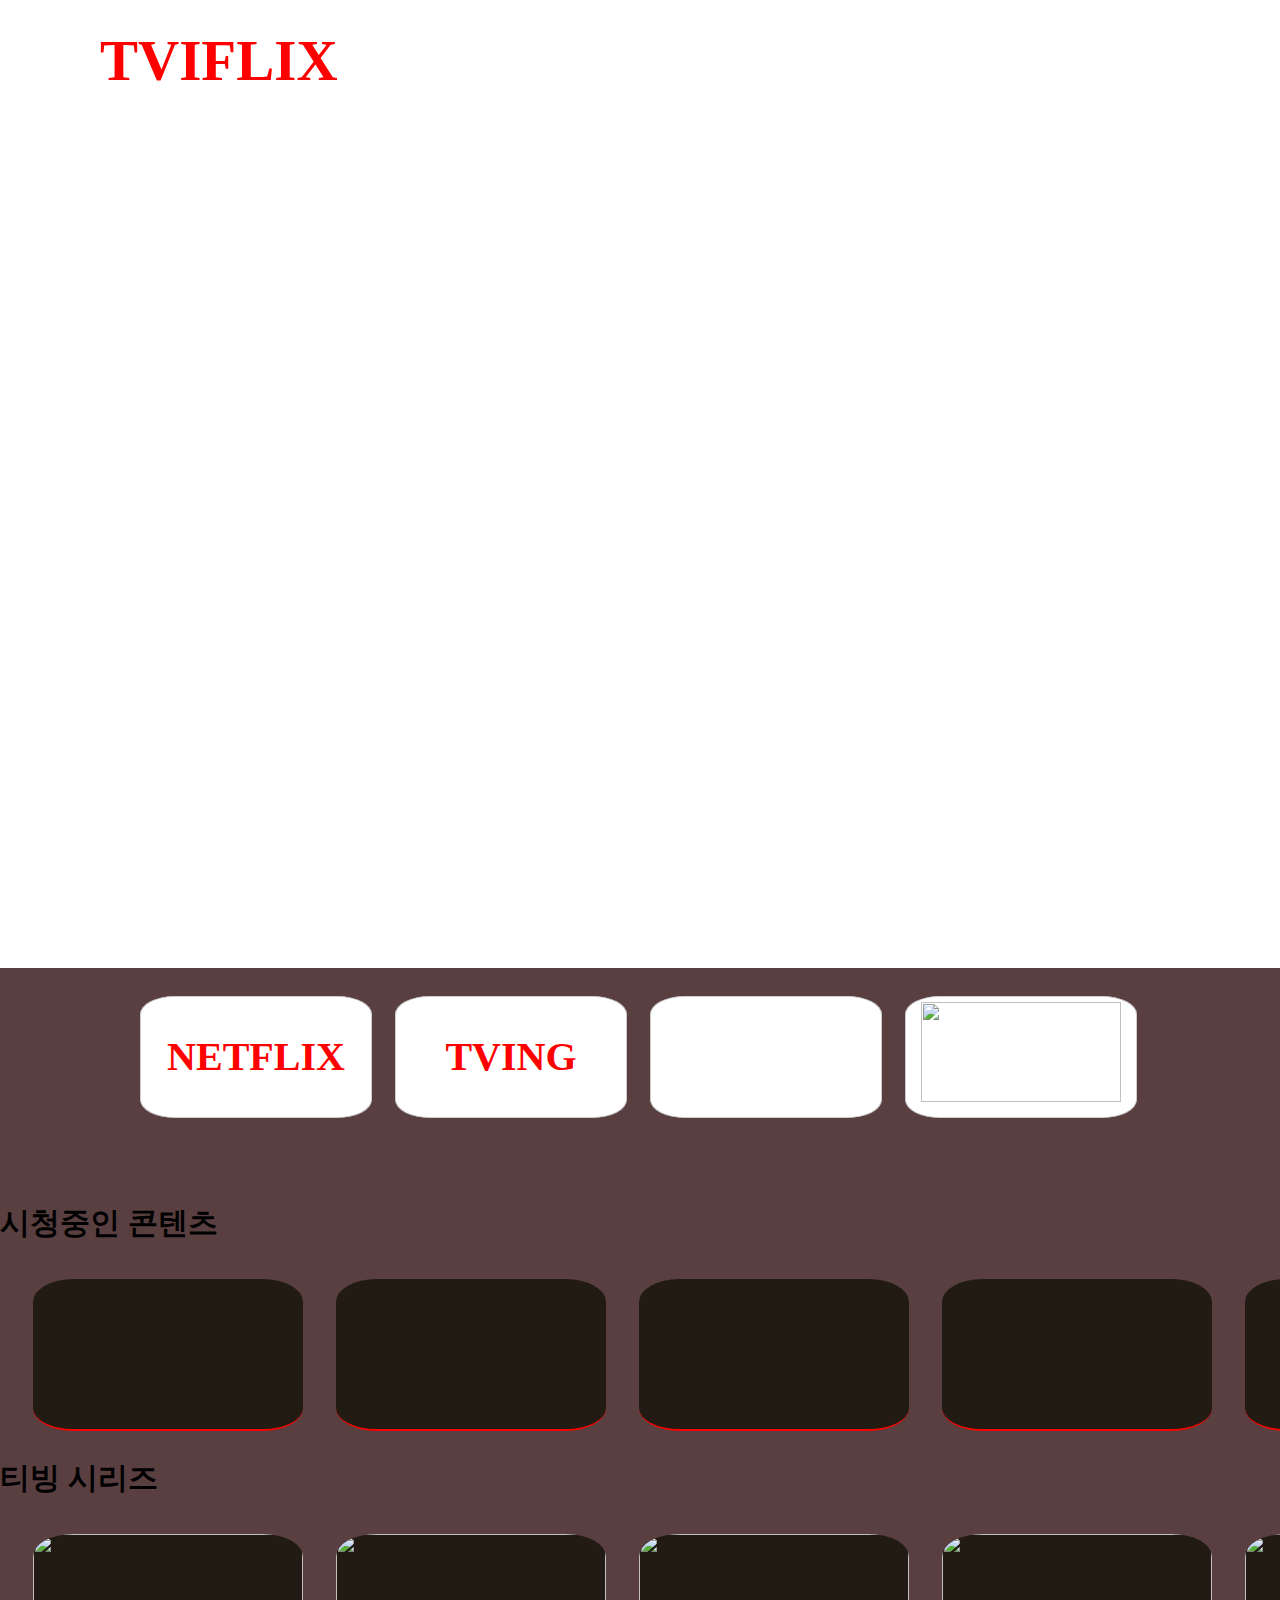
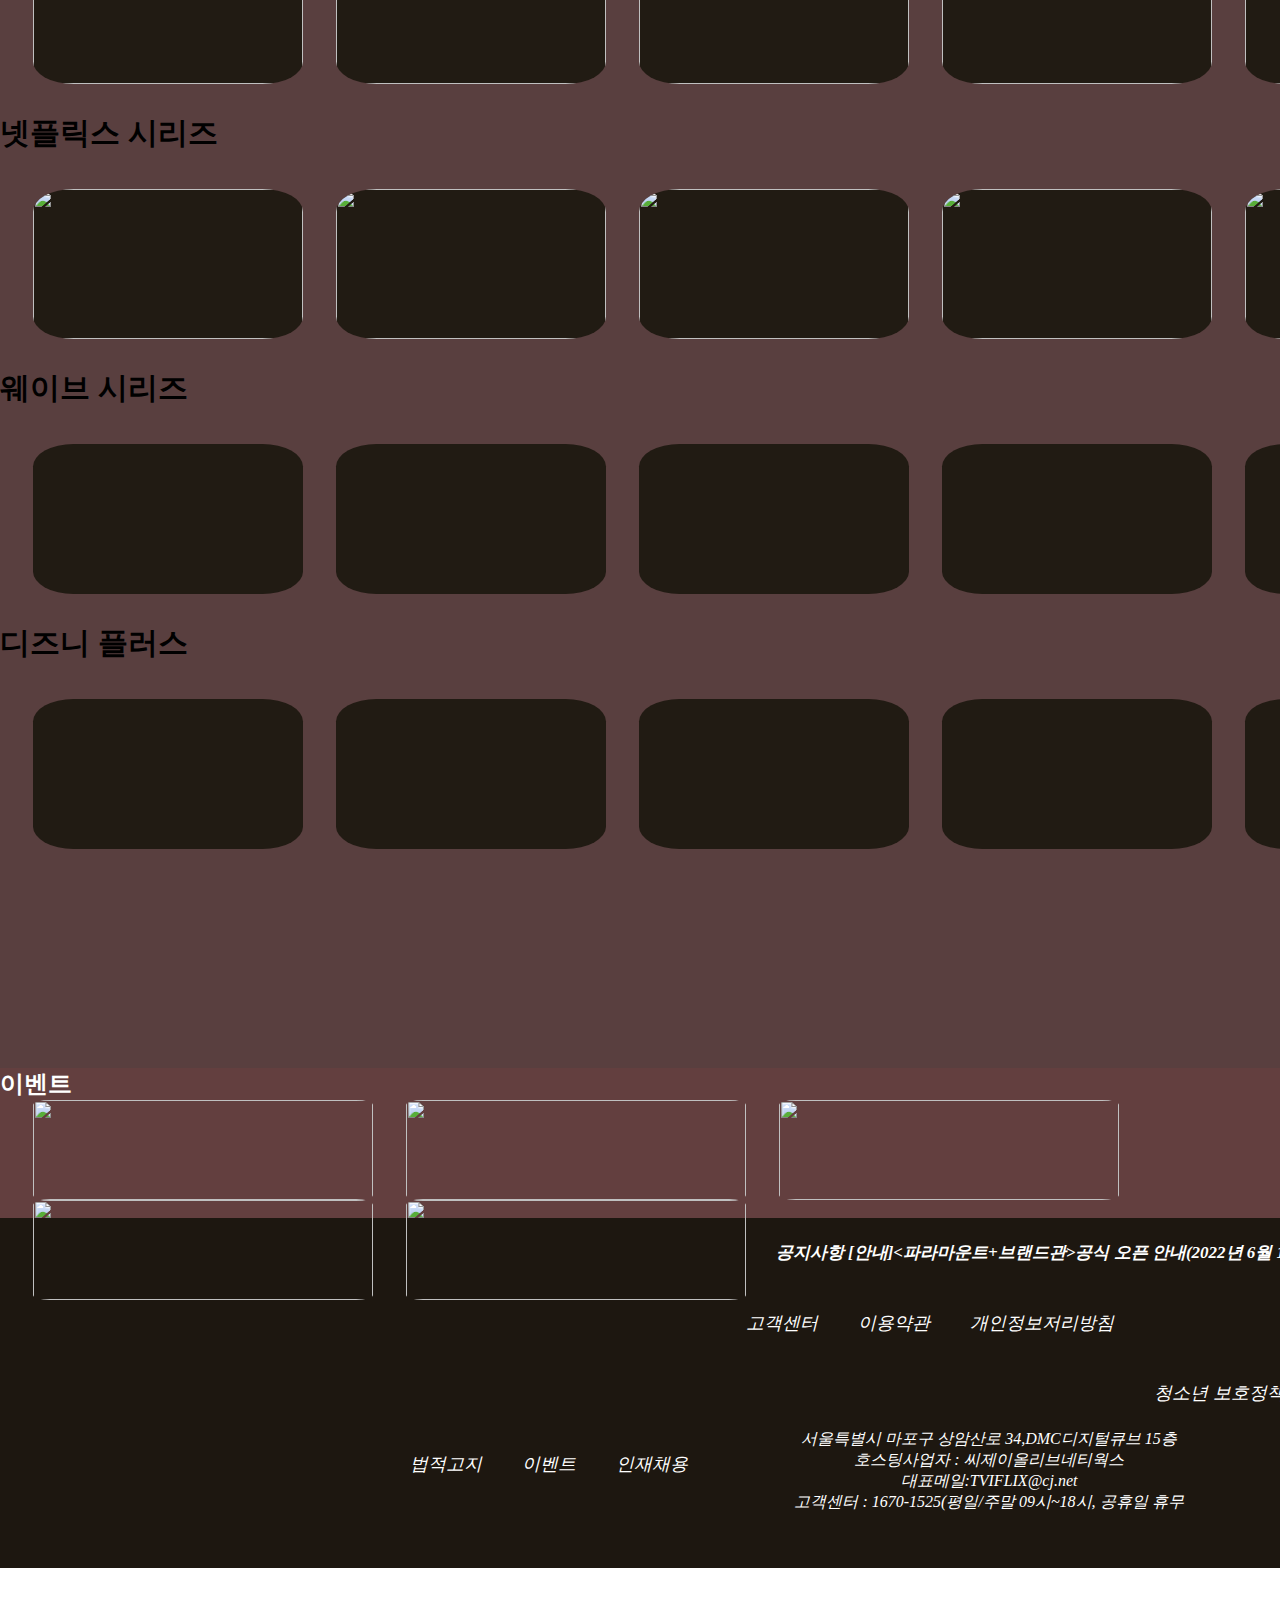
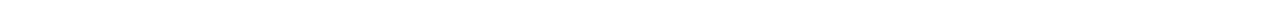
==== index.html @ e5dc2043 "Add files via upload" ====
<!DOCTYPE html>
<html lang="en">
<head>
    <meta charset="UTF-8">
    <meta http-equiv="X-UA-Compatible" content="IE=edge">
    <meta name="viewport" content="width=device-width, initial-scale=1.0">
    <title>Do\cument</title>
    <link rel="stylesheet" type ="text/css" href="./reset.css">
    <link rel="stylesheet" type ="text/css" href="./style.css">
    <link rel="stylesheet" type="text/css" href="./header.css">
    <script src="./js/jquery.js"></script>
</head>
<body>
    <div id="wrap">
        <main id="main">
            <header id="header">
                <a href="#"><h1>TVIFLIX</h1></a>
                <ul>
                    <li><a href="#">영화</a></li>
                    <li><a href="#">TV 프로그램</a></li>
                    <li><a href="#">찜한 콘텐츠</a></li>
                </ul>
                <div>
                    <a href="#">검색</a>
                    <a href="#">로그인</a>
                </div>
            </header>
        </header>
    <div id="main_img">
        <video src="./imgs/top-gun-maverick-big-game-pre-kick-spot_h1080p.mov" muted autoplay loop></video>
    </div>
    </main>
        <section id="contents">
            <!-- 상단의 사이트 종류 -->
            <article id="site">
            <ul>
                <li><p>NETFLIX</p></li>
                <li><p>TVING</p></li>
                <li><img class="nav1" src="./imgs/wavve.png" alt=""></li>
                <li><img class="nav2" src="./imgs/디즈니.png" alt=""></li>
            </ul>
            </article>
            <article id="works">
                <div id="netflix">
                        <div class="n1_1"><img src="./imgs/n1.png" alt=""></div>
                        <div class="n1_2"><img src="./imgs/n2.png" alt=""></div>
                        <div class="n1_3"><img src="./imgs/n3.png" alt=""></div>
                      5  <div class="n1_4"><img src="./imgs/n4.png" alt=""></div>
                </div>

                <div id="tving">
                <ul>
                    <li class="n2"><img src="" alt=""></li>
                </ul>
                </div>
                <div id="wavve">
                    <ul>
                    <li class="n3"><img src="" alt=""></li>
                </ul>
                </div>
                <div id="disney">
                    <ul>
                    <li class="n4"><img src="" alt=""></li>
                </ul>
                </div>
            </article>

            <article id="enter">
                <div class="enter1">시청중인 콘텐츠
                    <ul>
                        <li></li>
                        <li></li>
                        <li></li>
                        <li></li>
                        <li></li>
                    </ul>
                </div>
                <div class="enter2">티빙 시리즈
                    <ul>
                        <li><img src="./imgs/tving1.png" alt=""></li>
                        <li><img src="./imgs/tving2.png" alt=""></li>
                        <li><img src="./imgs/tving3.png" alt=""></li>
                        <li><img src="./imgs/tving4.png" alt=""></li>
                        <li><img src="./imgs/tving5.png" alt=""></li>
                    </ul>
                </div>
                <div class="enter3">넷플릭스 시리즈
                    <ul>
                        <li><img src="./imgs/nex1.png" alt=""></li>
                        <li><img src="./imgs/nex2.png" alt=""></li>
                        <li><img src="./imgs/nex3.png" alt=""></li>
                        <li><img src="./imgs/nex4.png" alt=""></li>
                        <li><img src="./imgs/nex5.png" alt=""></li>
                    </ul>
                </div>
                <div class="enter4">웨이브 시리즈
                    <ul>
                        <li></li>
                        <li></li>
                        <li></li>
                        <li></li>
                        <li></li>
                    </ul>
                </div>
                <div class="enter5">디즈니 플러스
                    <ul>
                        <li></li>
                        <li></li>
                        <li></li>
                        <li></li>
                        <li></li>
                    </ul>
                </div>
            </article>
        </section>
        <footer id="footer">
            <div class="event">
                <h2>이벤트</h2>
                <ul>
                    <li><img src="./imgs/e1.png" alt=""></li>
                    <li><img src="./imgs/e2.png" alt=""></li>
                    <li><img src="./imgs/e3.png" alt=""></li>
                    <li><img src="./imgs/e4.png" alt=""></li>
                    <li><img src="./imgs/e5.png" alt=""></li>
                </ul>

            </div>
            <address>
                <div class="footer_b">
                    <div class="f_t">
                        <p>공지사항 [안내]<파라마운트+브랜드관>공식 오픈 안내(2022년 6월 16일)</p>
                        <ul>
                            <li class="t_r1"><a href="#">브랜드 바로가기 +</a>
                            </li>
                            <li class="t_r2"><a href="#">그룹 계열사 바로가기 +</a></li>
                        </ul>
                    </div>
                    <div class="f_t2">
                        <ul>
                            <li><a href="">고객센터</a></li>
                            <li><a href="">이용약관</a></li>
                            <li><a href="">개인정보저리방침</a></li>
                            <li><a href="">청소년 보호정책</a></li>
                            <li><a href="">법적고지</a></li>
                            <li><a href="">이벤트</a></li>
                            <li><a href="">인재채용</a></li>
                        </ul>
                    </div>
                    <div class="f_t3">
                        <ul>
                            <li>서울특별시 마포구 상암산로 34,DMC디지털큐브 15층</li>
                            <li>호스팅사업자 : 씨제이올리브네티웍스</li>
                            <li>대표메일:TVIFLIX@cj.net</li>
                            <li>고객센터 : 1670-1525(평일/주말 09시~18시, 공휴일 휴무</li>
                        </ul>
                        <ul class="f_c">
                            Copyright C 주식회사 TVIFLIX All right reserved
                        </ul>
                    </div>
                </div>
            </address>
        </footer>
    </div>

  
</body>
</html>
---- style.css ----
#wrap{width: 100%;}


#main_img{
    float: left;
    width: 100%;height: 968px;
}
#main_img video{
    width: 100%;height: 968px ;
    object-fit: cover;}

#contents{
    float: left;
    width: 100%;height: 1700px;
    background-color: rgb(89, 63, 63);
}

#site{
    width: 100%;height: 180px;
}
#site ul{
    margin: 0 auto;
    width: 1000px; height: 180px;
}
#site li{
    float: left;
    width: 230px;height: 120px;
    border: 1px solid #ccc;
    border-radius: 15%;
    cursor: pointer;
    margin: 28px 0 0 23px;
    background-color: white;
}
#site li:first-child{margin-left: 0;}
#site li p{
    font-size: 40px;
    text-align: center;
    line-height: 120px;
    color:red;
    font-weight: bold;
}
#site li img{width: 200px;}
#site .nav1{
   margin: 35px 0 0 13px;
}
#site .nav2{
    height: 100px;
    margin:5px 15px;
}
#works{
    margin:30px 0 0 300px;
    background-color: aqua;
    float: left;
    width: 1300px;height: 1300px;
    display: none;
}
#works > div{
    margin-left: 50px;
}
#netflix{
    float: left;
    margin: 20px 0 0 140px;
}

#netflix > div{
    margin:20px 10px;    
    float: left;
}
#netflix .n1_1{
    float: left;
}
#netflix img{
    width: 500px; height: 600px;
}

#enter{
    font-size: 30px;
    margin: 0 auto;
    width: 1600px; height: 1400px;
}
#enter >div{
    margin: 0 auto;
    margin-top: 55px;
    width: 100%; height: 200px;
    font-weight: bold;
}
#enter ul{
    margin: 0 auto;
}
#enter li{
    float: left;
    width: 270px;height: 150px;
    background-color: rgb(33, 27, 19);
    border-radius: 15%;
    margin-left: 33px;
    margin-top: 35px;
}
#enter li img{
    width: 270px; height: 150px;
    border-radius: 15%;
}
#enter .enter1 li{
    border-bottom: 2px solid red;
}
#footer{
    float: left;
    width: 100%;height: 500px;
    background-color: blanchedalmond;
}
#footer .event{
    width: 100%;height: 150px;background-color:rgb(99, 63, 63);
}
#footer .event li{
    float: left;
    width: 340px;height: 100px;
    margin-left: 33px;  
    cursor: pointer;
    border-radius: 5%;
}
#footer .event h2{
    color: white;
}
#footer .event li img{
    width: 340px; height: 100px;
    border-radius: 5%;
}
#footer .footer_b{
    margin: 0 auto;
    width:1700px;height:350px;
    background-color: rgb(29, 23, 16);
}
#footer .f_t{
    width: 100%; height:70px;
    background-color: rgb(29, 23, 16);
}
#footer .f_t p{
    float: left;
    width: 600px;height: 70px;
    font-size: 17px;
    line-height: 70px;
    text-align: center;
    font-weight: 700;
    color: white;
}
#footer .f_t ul{
    width: 400px;height: 70px;
    float: right;
}
#footer .f_t ul li{
    float: left;
    line-height: 70px;
    margin-right: 15px;
    font-size: 17px;
}
#footer .f_t ul li:last-child{
    margin-right: 0px;
}
#footer .f_t ul li a{
    text-align: center;
    margin-left: 20px;
    color: white;
}

#footer .f_t2{
    margin: 0 auto;
    width: 1000px; height:70px;
}
#footer .f_t2 ul{
    margin-left: 60px;
}
#footer .f_t2 li{
    line-height: 70px;
    margin-right: 40px;
    float: left;
}
#footer .f_t2 a{
    color: white;
    font-size: 18px;
}

#footer .f_t3{
    margin-top: 30px;
    margin: 0 auto;
    width: 800px; height: 200px;
}
#footer .f_t3 ul{
    text-align: center;
    color: white;
}
#footer .f_c{
    margin-top: 70px;
}
---- header.css ----
#header {
    position: fixed;
    top: 0;
    left: 0;
    z-index: 9999;
    display: flex;
    align-items: center;
    width: 100%;
    height: 120px;
    padding: 0 100px;
    background-color: rgba(255, 255, 255, 0);
}
#header a h1 {
    font-size: 57px;
    font-weight: bold;
    margin-right: 48px;
    color: red;
}
#header ul {
    display: flex;
    width: 80%;
}
#header ul li a{
    font-size: 22px;
    margin-right: 35px;
    color: white;
}
#header div{
    margin: 60px 200px 0 0;
    width: 250px;height: 100px;
    float: left;
}
#header div a {
    float: left;
    color: white;
    font-size: 22px;
    margin-left: 20px;
}
#header div a:first-child {
}
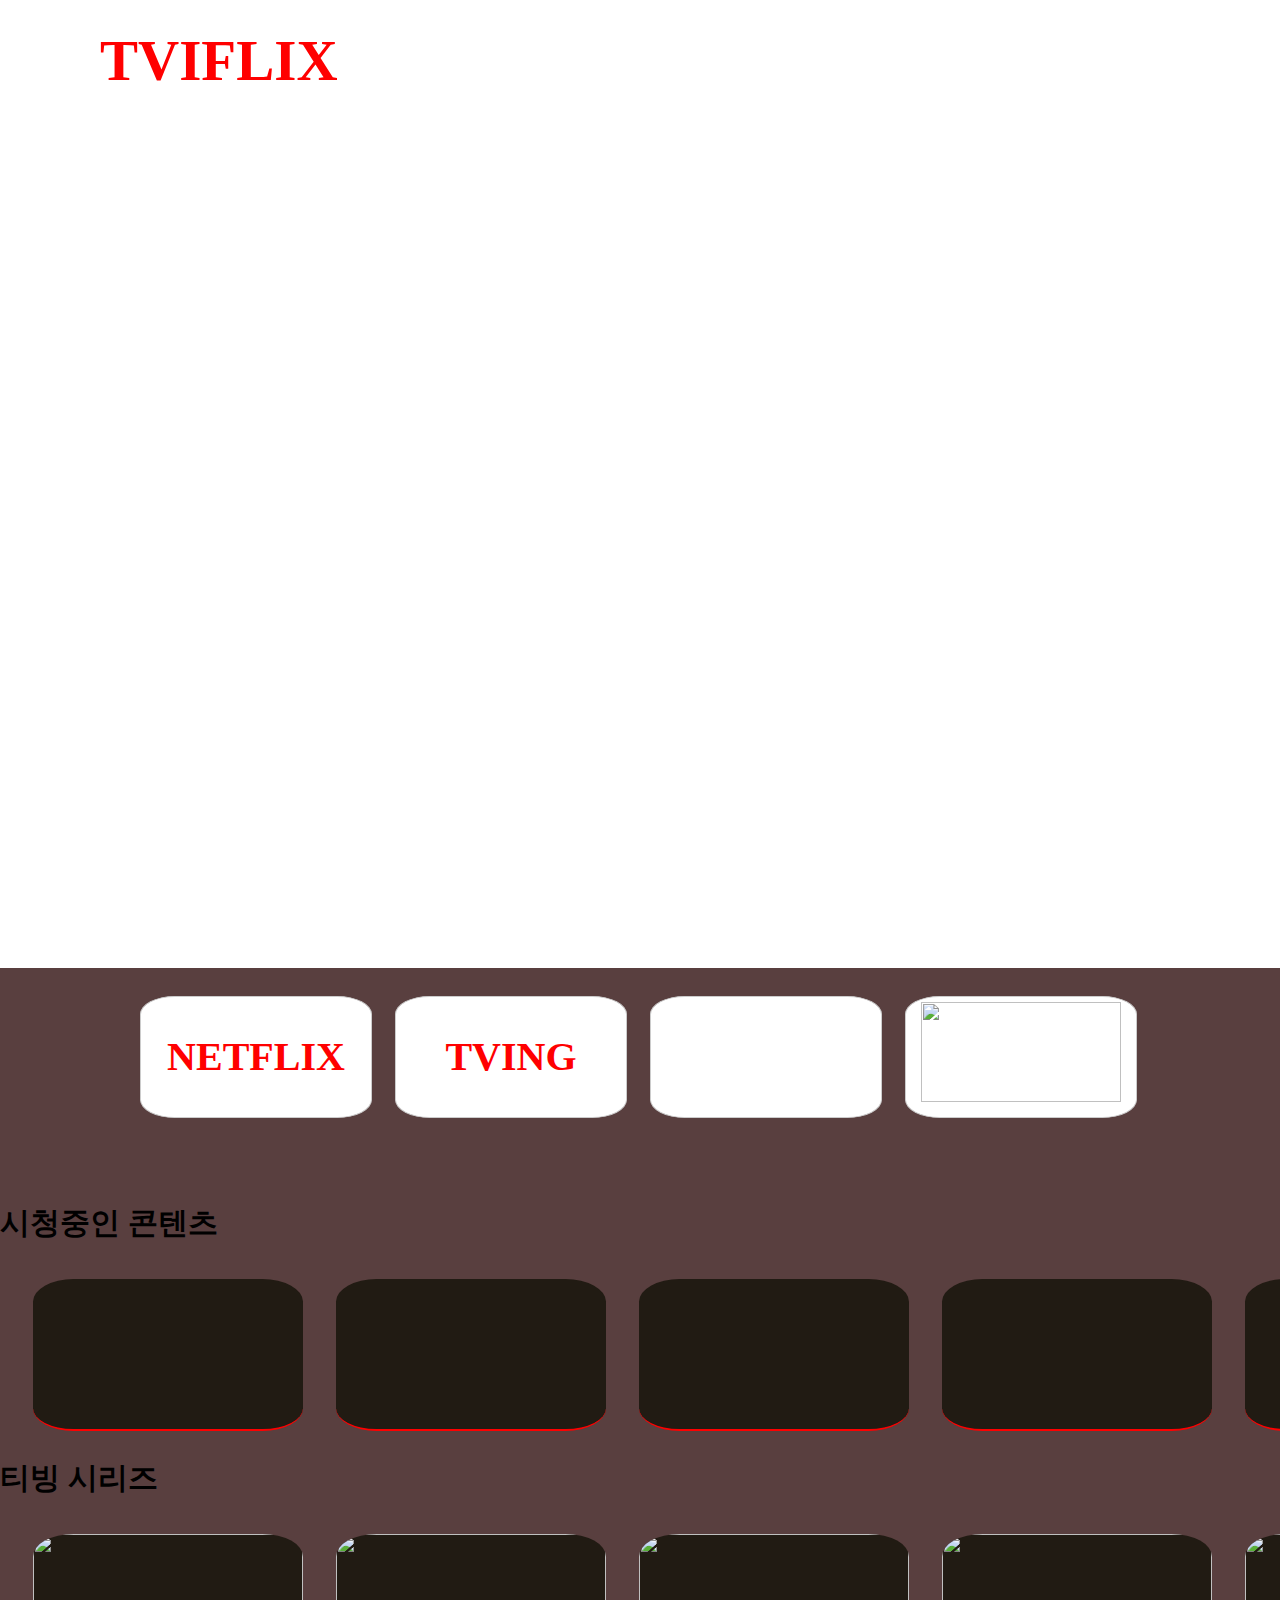
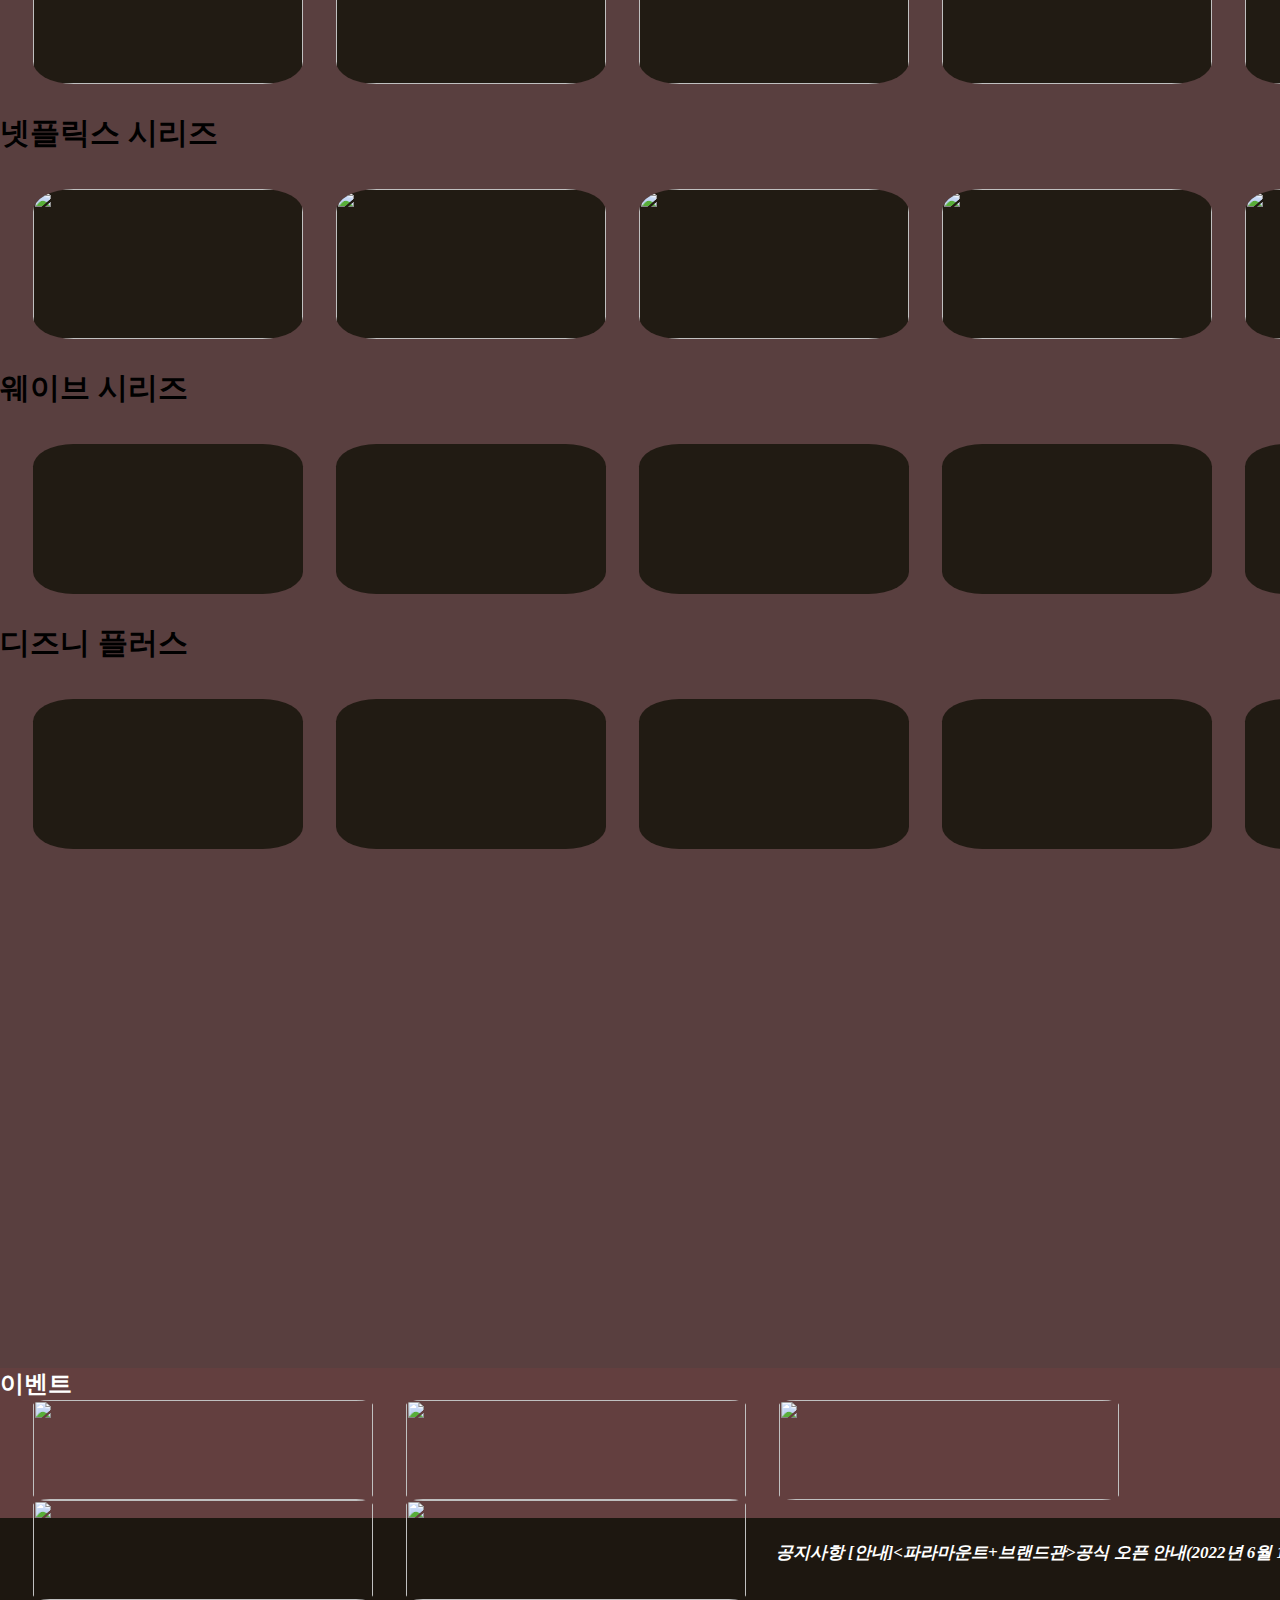
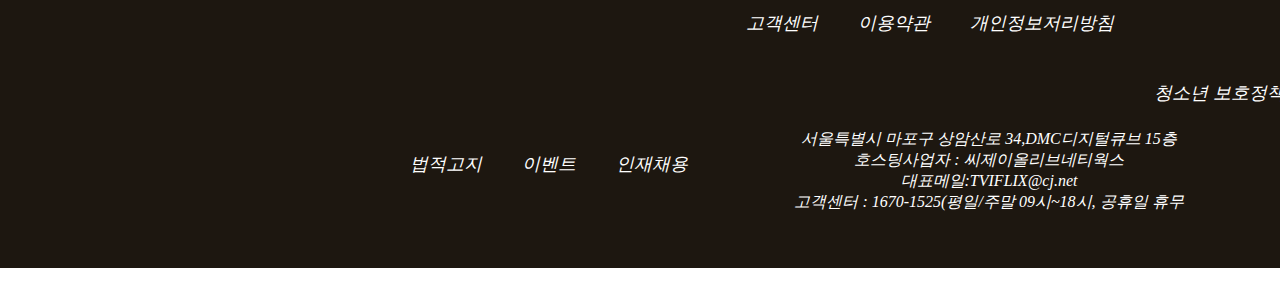
==== commit 94884de1: "Add files via upload" ====
--- a/index.html
+++ b/index.html
@@ -34,18 +34,49 @@
             <!-- 상단의 사이트 종류 -->
             <article id="site">
             <ul>
-                <li><p>NETFLIX</p></li>
-                <li><p>TVING</p></li>
-                <li><img class="nav1" src="./imgs/wavve.png" alt=""></li>
-                <li><img class="nav2" src="./imgs/디즈니.png" alt=""></li>
+                <li class="title1"><p>NETFLIX</p></li>
+                <li class="title2"><p>TVING</p></li>
+                <li class="title3"><img class="nav1" src="./imgs/wavve.png" alt=""></li>
+                <li class="title4"><img class="nav2" src="./imgs/디즈니.png" alt=""></li>
             </ul>
             </article>
+            <div class="work1"></div>
+            <div class="work2"></div>
+            <div class="work3"></div>
+            <div class="work4"></div>
+
+<script>
+    const title1 = document.querySelector('.title1')
+    const title2 = document.querySelector('.title2')
+    const title3 = document.querySelector('.title3')
+    const title4 = document.querySelector('.title4')
+
+    const work1 = document.querySelector('.work1')
+    const work2 = document.querySelector('.work2')
+    const work3 = document.querySelector('.work3')
+    const work4 = document.querySelector('.work4')
+
+    title1.onclick = function(){
+        work1.classList.toggle('active')
+    }
+    title2.onclick = function(){
+        work2.classList.toggle('active')
+    }
+    title3.onclick = function(){
+        work3.classList.toggle('active')
+    }
+    title4.onclick = function(){
+        work4.classList.toggle('active')
+    }
+</script>
+
+
             <article id="works">
                 <div id="netflix">
                         <div class="n1_1"><img src="./imgs/n1.png" alt=""></div>
                         <div class="n1_2"><img src="./imgs/n2.png" alt=""></div>
                         <div class="n1_3"><img src="./imgs/n3.png" alt=""></div>
-                      5  <div class="n1_4"><img src="./imgs/n4.png" alt=""></div>
+                        <div class="n1_4"><img src="./imgs/n4.png" alt=""></div>
                 </div>
 
                 <div id="tving">
--- a/style.css
+++ b/style.css
@@ -11,8 +11,9 @@
 
 #contents{
     float: left;
-    width: 100%;height: 1700px;
+    width: 100%;height: 2000px;
     background-color: rgb(89, 63, 63);
+    overflow: hidden;
 }
 
 #site{
@@ -47,6 +48,39 @@
     height: 100px;
     margin:5px 15px;
 }
+
+.work1{
+    margin: 0 auto;
+    width:1300px; height: 0px;
+    background-color: bisque;
+    transition: 1s;
+}
+.work2{
+    margin: 0 auto;
+    width:1300px; height: 0px;
+    background-color: bisque;
+    transition: 1s;
+}
+.work3{
+    margin: 0 auto;
+    width:1300px; height: 0px;
+    background-color: bisque;
+    transition: 1s;
+}
+.work4{
+    margin: 0 auto;
+    width:1300px; height: 0px;
+    background-color: bisque;
+    transition: 1s;
+}
+
+.active{
+    height: 1000px;
+    border-radius: 20px;
+}
+
+
+
 #works{
     margin:30px 0 0 300px;
     background-color: aqua;
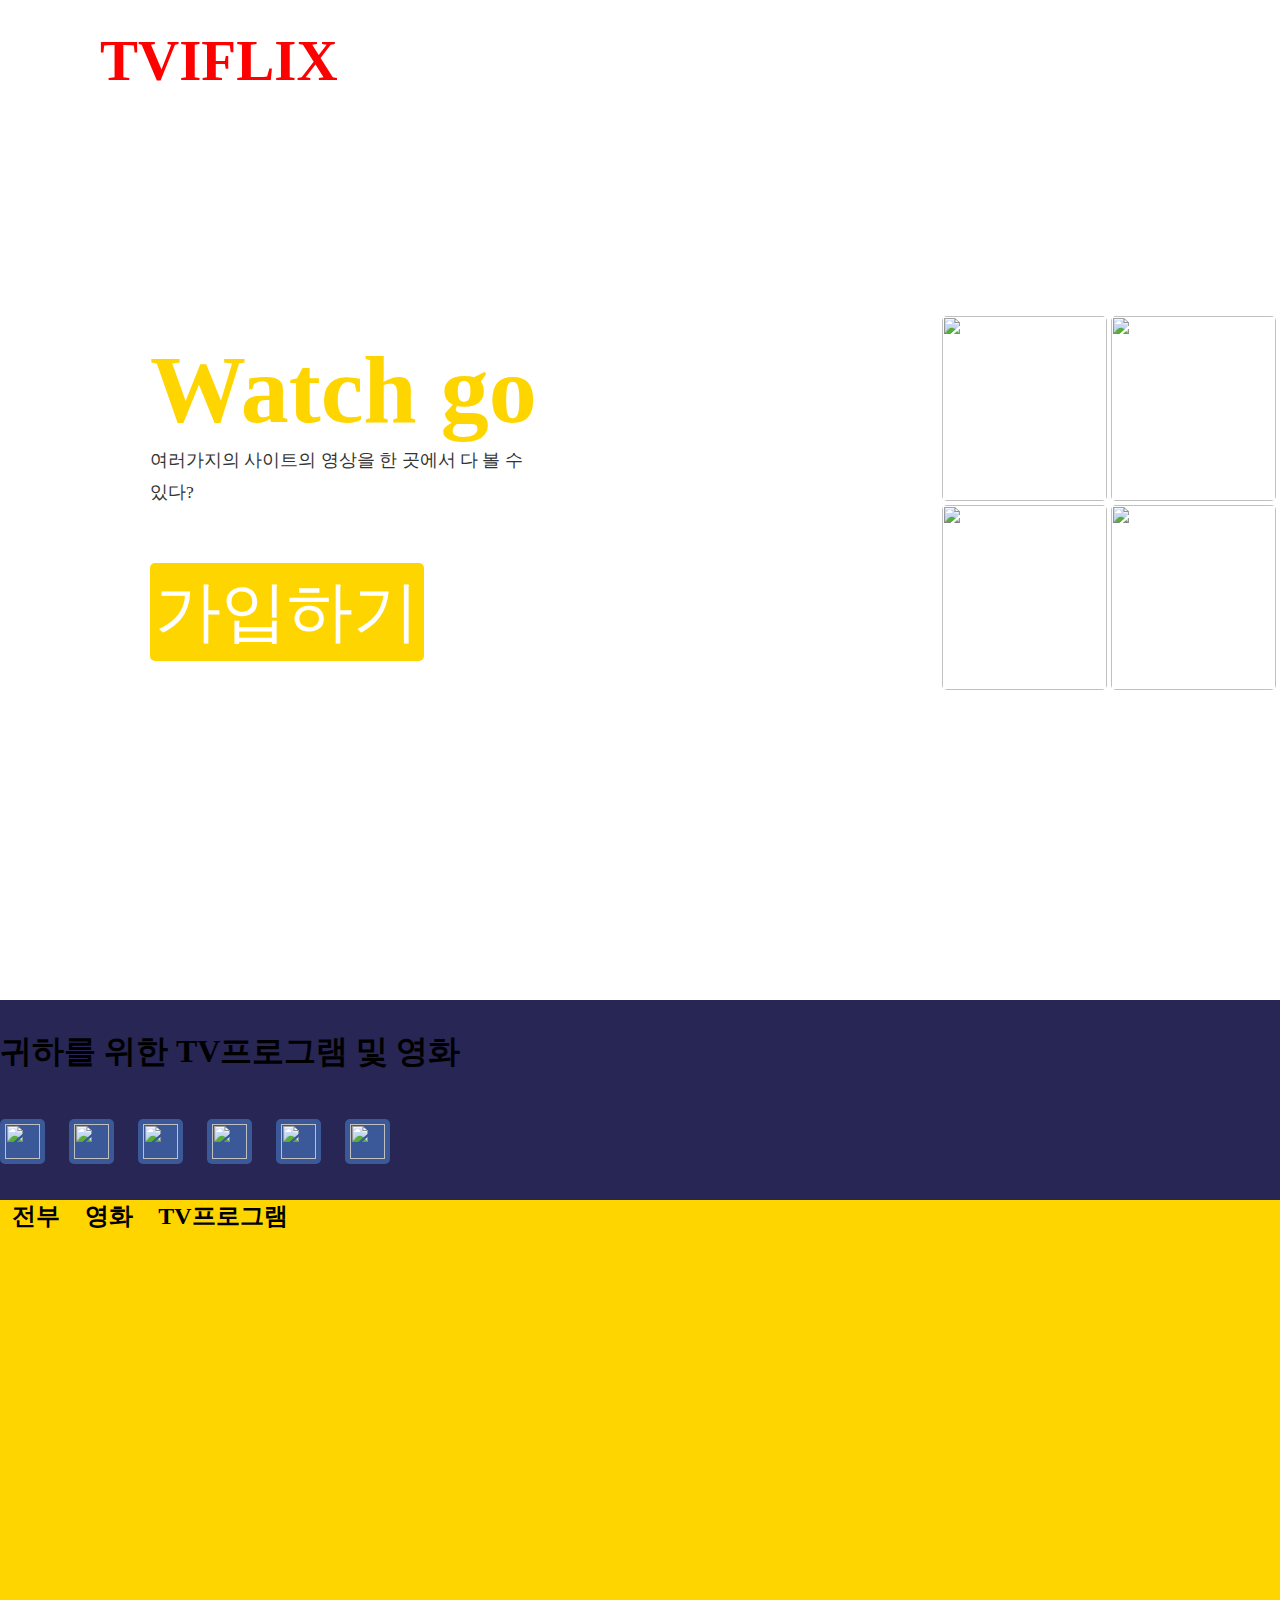
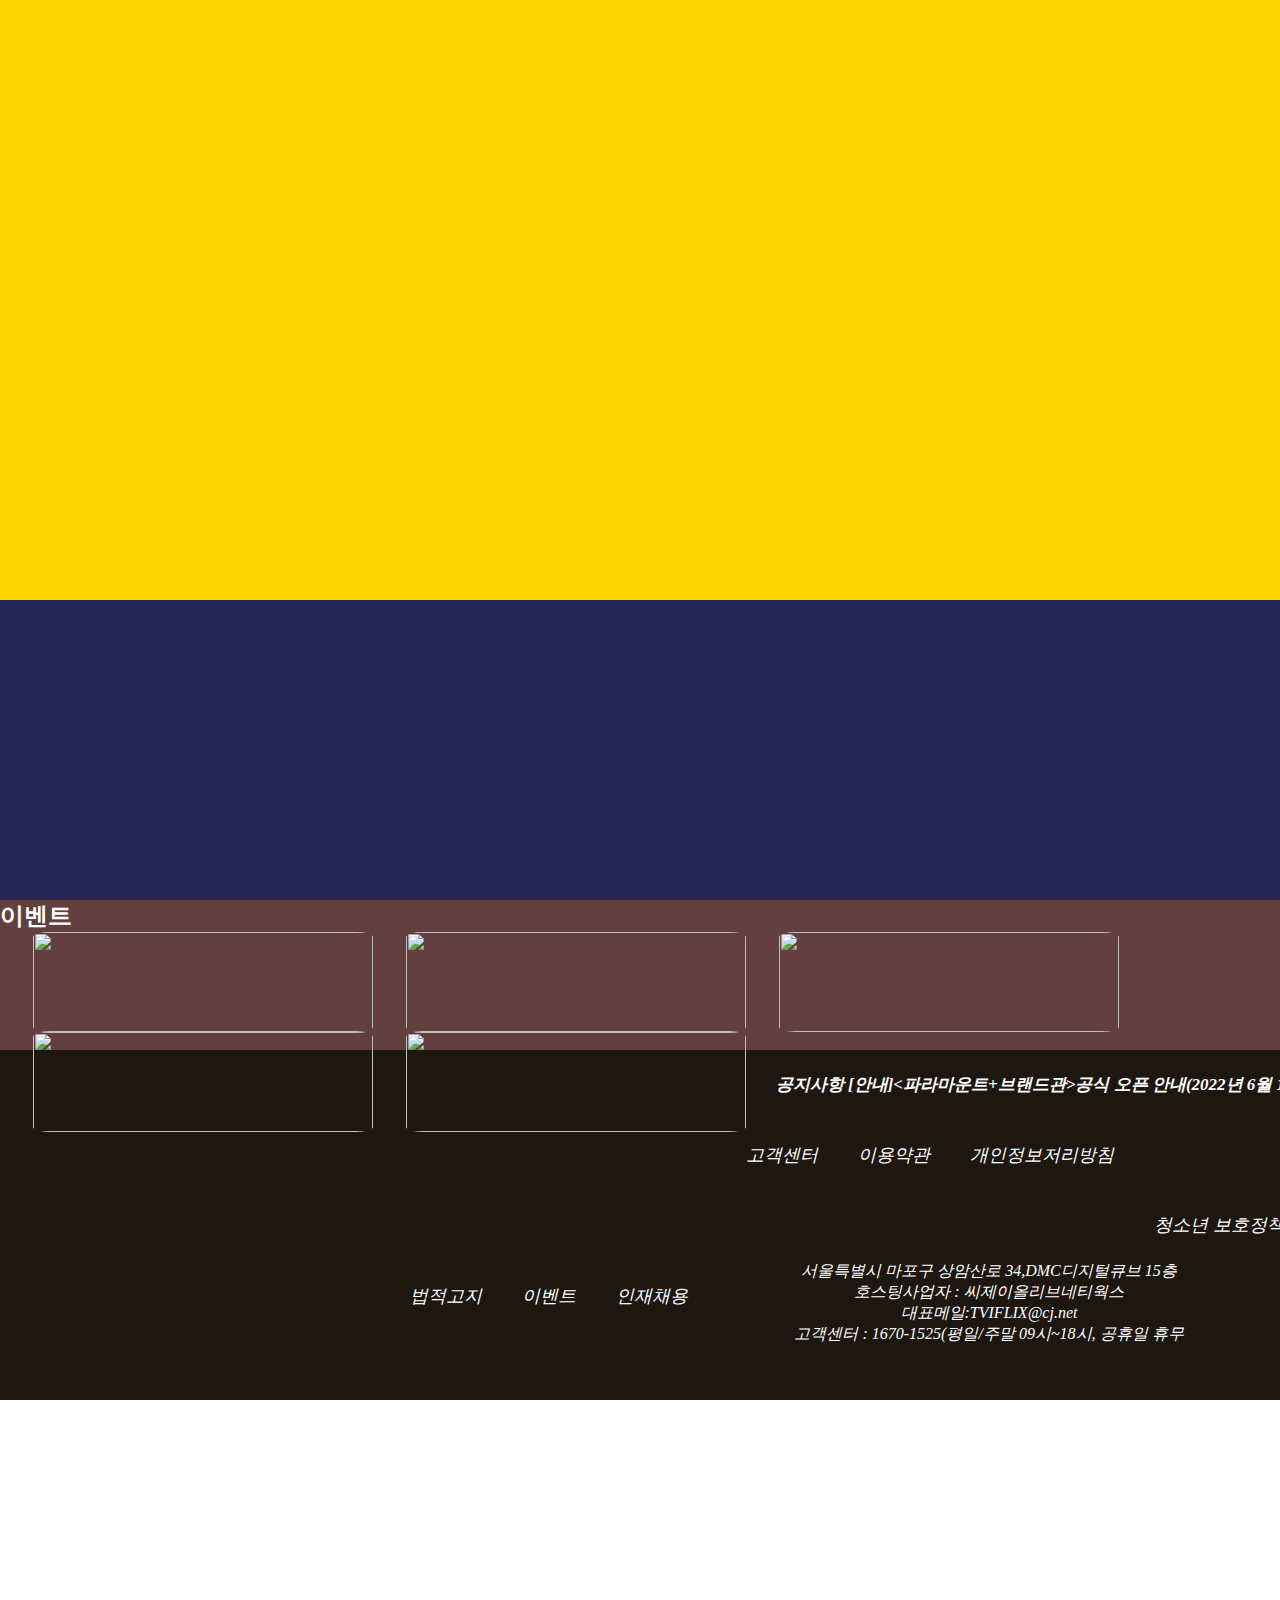
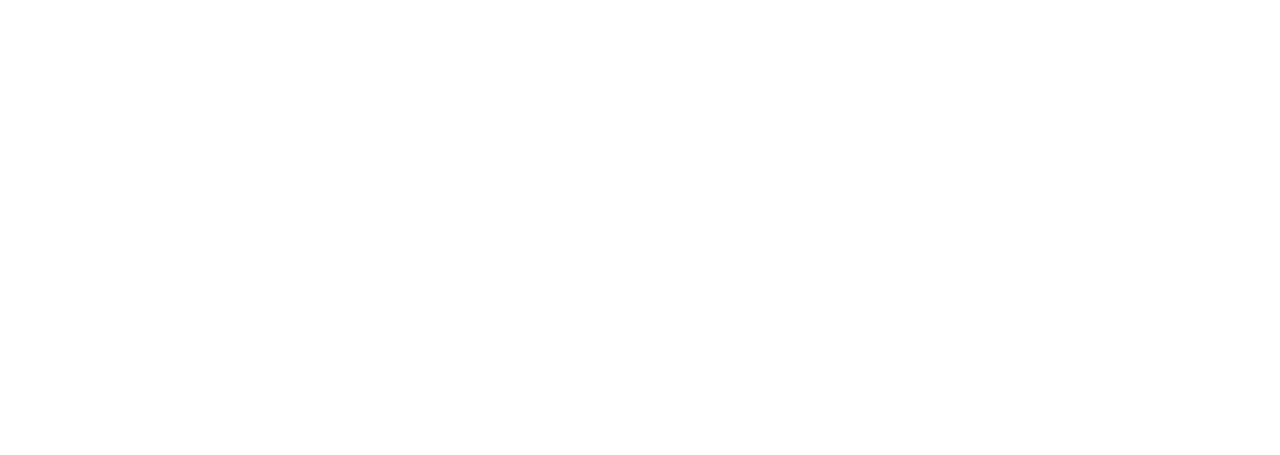
==== commit 6214fd15: "Add files via upload" ====
--- a/index.html
+++ b/index.html
@@ -26,120 +26,58 @@
                 </div>
             </header>
         </header>
-    <div id="main_img">
-        <video src="./imgs/top-gun-maverick-big-game-pre-kick-spot_h1080p.mov" muted autoplay loop></video>
+    </main>
+    
+    <div class="contentBx">
+        <div class="text">
+            <h2>Watch go</h2>
+            <p>여러가지의 사이트의 영상을  한 곳에서 다 볼 수 있다?
+            </p>
+            <a href="#">가입하기</a>
+            
+        </div>
+        <div class="Tv">
+            <img src="./imgs/tv.png" alt="">
+        </div>
+        <div class="Tv_in">
+            <img src="./imgs/n1.png" alt="">
+            <img src="./imgs/n2.png" alt="">
+            <img src="./imgs/n3.png" alt="">
+            <img src="./imgs/n4.png" alt="">
+            <img src="./imgs/n5.png" alt="">
+            <img src="./imgs/n6.png" alt="">
+            <img src="./imgs/n7.png" alt="">
+            <img src="./imgs/n8.png" alt="">
+        </div>
+        <div class="Tv_do">
+
+        </div>
     </div>
-    </main>
         <section id="contents">
             <!-- 상단의 사이트 종류 -->
             <article id="site">
-            <ul>
-                <li class="title1"><p>NETFLIX</p></li>
-                <li class="title2"><p>TVING</p></li>
-                <li class="title3"><img class="nav1" src="./imgs/wavve.png" alt=""></li>
-                <li class="title4"><img class="nav2" src="./imgs/디즈니.png" alt=""></li>
-            </ul>
+                <h2>귀하를 위한 TV프로그램 및 영화</h2>
+            <a href="#" class="btn"><img src="./imgs/icon.png" alt=""></a>
+            <a href="#" class="btn"><img src="./imgs/icon2.png" alt=""></a>
+            <a href="#" class="btn"><img src="./imgs/icon3.png" alt=""></a>
+            <a href="#" class="btn"><img src="./imgs/icon4.png" alt=""></a>
+            <a href="#" class="btn"><img src="./imgs/icon5.png" alt=""></a>
+            <a href="#" class="btn"><img src="./imgs/plus_icon.png" alt=""></a>
             </article>
-            <div class="work1"></div>
-            <div class="work2"></div>
-            <div class="work3"></div>
-            <div class="work4"></div>
-
+            <article id="works">
+                <ul>
+                    <li>전부</li>
+                    <li>영화</li>
+                    <li>TV프로그램</li>
+                </ul>
+            </article>
 <script>
-    const title1 = document.querySelector('.title1')
-    const title2 = document.querySelector('.title2')
-    const title3 = document.querySelector('.title3')
-    const title4 = document.querySelector('.title4')
-
-    const work1 = document.querySelector('.work1')
-    const work2 = document.querySelector('.work2')
-    const work3 = document.querySelector('.work3')
-    const work4 = document.querySelector('.work4')
-
-    title1.onclick = function(){
-        work1.classList.toggle('active')
-    }
-    title2.onclick = function(){
-        work2.classList.toggle('active')
-    }
-    title3.onclick = function(){
-        work3.classList.toggle('active')
-    }
-    title4.onclick = function(){
-        work4.classList.toggle('active')
-    }
 </script>
 
 
-            <article id="works">
-                <div id="netflix">
-                        <div class="n1_1"><img src="./imgs/n1.png" alt=""></div>
-                        <div class="n1_2"><img src="./imgs/n2.png" alt=""></div>
-                        <div class="n1_3"><img src="./imgs/n3.png" alt=""></div>
-                        <div class="n1_4"><img src="./imgs/n4.png" alt=""></div>
-                </div>
-
-                <div id="tving">
-                <ul>
-                    <li class="n2"><img src="" alt=""></li>
-                </ul>
-                </div>
-                <div id="wavve">
-                    <ul>
-                    <li class="n3"><img src="" alt=""></li>
-                </ul>
-                </div>
-                <div id="disney">
-                    <ul>
-                    <li class="n4"><img src="" alt=""></li>
-                </ul>
-                </div>
-            </article>
 
             <article id="enter">
-                <div class="enter1">시청중인 콘텐츠
-                    <ul>
-                        <li></li>
-                        <li></li>
-                        <li></li>
-                        <li></li>
-                        <li></li>
-                    </ul>
-                </div>
-                <div class="enter2">티빙 시리즈
-                    <ul>
-                        <li><img src="./imgs/tving1.png" alt=""></li>
-                        <li><img src="./imgs/tving2.png" alt=""></li>
-                        <li><img src="./imgs/tving3.png" alt=""></li>
-                        <li><img src="./imgs/tving4.png" alt=""></li>
-                        <li><img src="./imgs/tving5.png" alt=""></li>
-                    </ul>
-                </div>
-                <div class="enter3">넷플릭스 시리즈
-                    <ul>
-                        <li><img src="./imgs/nex1.png" alt=""></li>
-                        <li><img src="./imgs/nex2.png" alt=""></li>
-                        <li><img src="./imgs/nex3.png" alt=""></li>
-                        <li><img src="./imgs/nex4.png" alt=""></li>
-                        <li><img src="./imgs/nex5.png" alt=""></li>
-                    </ul>
-                </div>
-                <div class="enter4">웨이브 시리즈
-                    <ul>
-                        <li></li>
-                        <li></li>
-                        <li></li>
-                        <li></li>
-                        <li></li>
-                    </ul>
-                </div>
-                <div class="enter5">디즈니 플러스
-                    <ul>
-                        <li></li>
-                        <li></li>
-                        <li></li>
-                        <li></li>
-                        <li></li>
+              <div class="enter1">
                     </ul>
                 </div>
             </article>
@@ -193,6 +131,7 @@
         </footer>
     </div>
 
-  
+    <script type="module" src="https://unpkg.com/ionicons@5.5.2/dist/ionicons/ionicons.esm.js"></script>
+    <script nomodule src="https://unpkg.com/ionicons@5.5.2/dist/ionicons/ionicons.js"></script>
 </body>
 </html>--- a/style.css
+++ b/style.css
@@ -1,111 +1,103 @@
 #wrap{width: 100%;}
 
 
-#main_img{
-    float: left;
-    width: 100%;height: 968px;
-}
-#main_img video{
-    width: 100%;height: 968px ;
-    object-fit: cover;}
-
+
+.contentBx{
+    width: 100%;
+    height: 1000px;
+    display: flex;
+    align-items: center;
+}
+.contentBx .text{
+    margin-left: 150px;
+    max-width: 800px;
+}
+.contentBx .text h2{
+    font-size: 6em;
+    color: #ffd500;
+}
+.contentBx .text p{
+    font-size: 1.1em;
+    color: #333;
+    line-height: 1.8em;
+}
+.contentBx .text h4{
+    margin-top: 20px;
+    margin-bottom: 20px;
+    font-weight:700 ;
+}
+.contentBx .text a{
+    background: #ffd500;
+    color: #fff;
+    display: inline-flex;
+    text-decoration: none;
+    padding: 5px 5px;
+    font-size: 4.1em;
+    margin:55px 20px 5px 0 ;
+    border-radius: 5px;
+}
+.contentBx .text a:hover{
+    background: #3b5998;
+}
+.Tv img{
+    height: 900px;
+    position:absolute;top: 160px; right: 5px;
+}
+.Tv_in{
+    width:800px ;
+}
+.Tv_in img{
+    position: relative;
+    top: 5px;
+    left: 402px;
+    width: 165px;height:185px ;
+    border-radius: 5px;
+}
 #contents{
-    float: left;
-    width: 100%;height: 2000px;
-    background-color: rgb(89, 63, 63);
-    overflow: hidden;
+    width: 100%;height: 1500px;
+    background-color: rgb(39, 38, 85);
 }
 
 #site{
-    width: 100%;height: 180px;
-}
-#site ul{
-    margin: 0 auto;
-    width: 1000px; height: 180px;
-}
-#site li{
-    float: left;
-    width: 230px;height: 120px;
-    border: 1px solid #ccc;
-    border-radius: 15%;
-    cursor: pointer;
-    margin: 28px 0 0 23px;
-    background-color: white;
-}
-#site li:first-child{margin-left: 0;}
-#site li p{
-    font-size: 40px;
-    text-align: center;
-    line-height: 120px;
-    color:red;
-    font-weight: bold;
-}
-#site li img{width: 200px;}
-#site .nav1{
-   margin: 35px 0 0 13px;
-}
-#site .nav2{
-    height: 100px;
-    margin:5px 15px;
-}
-
-.work1{
-    margin: 0 auto;
-    width:1300px; height: 0px;
-    background-color: bisque;
-    transition: 1s;
-}
-.work2{
-    margin: 0 auto;
-    width:1300px; height: 0px;
-    background-color: bisque;
-    transition: 1s;
-}
-.work3{
-    margin: 0 auto;
-    width:1300px; height: 0px;
-    background-color: bisque;
-    transition: 1s;
-}
-.work4{
-    margin: 0 auto;
-    width:1300px; height: 0px;
-    background-color: bisque;
-    transition: 1s;
-}
-
-.active{
-    height: 1000px;
-    border-radius: 20px;
-}
-
-
+    width: 1300px;height: 200px;
+    margin: 0 auto;
+}
+#site h2{
+    font-size: 2em;
+    padding-top: 30px;
+}
+#site .btn{
+    background:#3b5998;
+    display: inline-flex;
+    padding: 5px 5px;
+    margin:45px 20px 5px 0 ;
+    border-radius: 5px;
+}
+#site .btn img{
+    width: 35px;height: 35px;
+}
+#site .btn:hover{
+    background: #132337;
+}
 
 #works{
-    margin:30px 0 0 300px;
-    background-color: aqua;
-    float: left;
-    width: 1300px;height: 1300px;
-    display: none;
-}
-#works > div{
-    margin-left: 50px;
-}
-#netflix{
-    float: left;
-    margin: 20px 0 0 140px;
-}
-
-#netflix > div{
-    margin:20px 10px;    
-    float: left;
-}
-#netflix .n1_1{
-    float: left;
-}
-#netflix img{
-    width: 500px; height: 600px;
-}
+    width: 1300px;height: 1000px;
+    background: #ffd500;
+    margin: 0 auto;
+}
+#works ul{
+    width: 300px;
+    display: flex;
+    justify-content: space-around;
+}
+#works ul li{
+    float: left;
+    font-size: 1.5em;
+    font-weight: 700;
+}
+
+
+
 
 #enter{
     font-size: 30px;
@@ -120,7 +112,7 @@
 }
 #enter ul{
     margin: 0 auto;
-}
+}   
 #enter li{
     float: left;
     width: 270px;height: 150px;
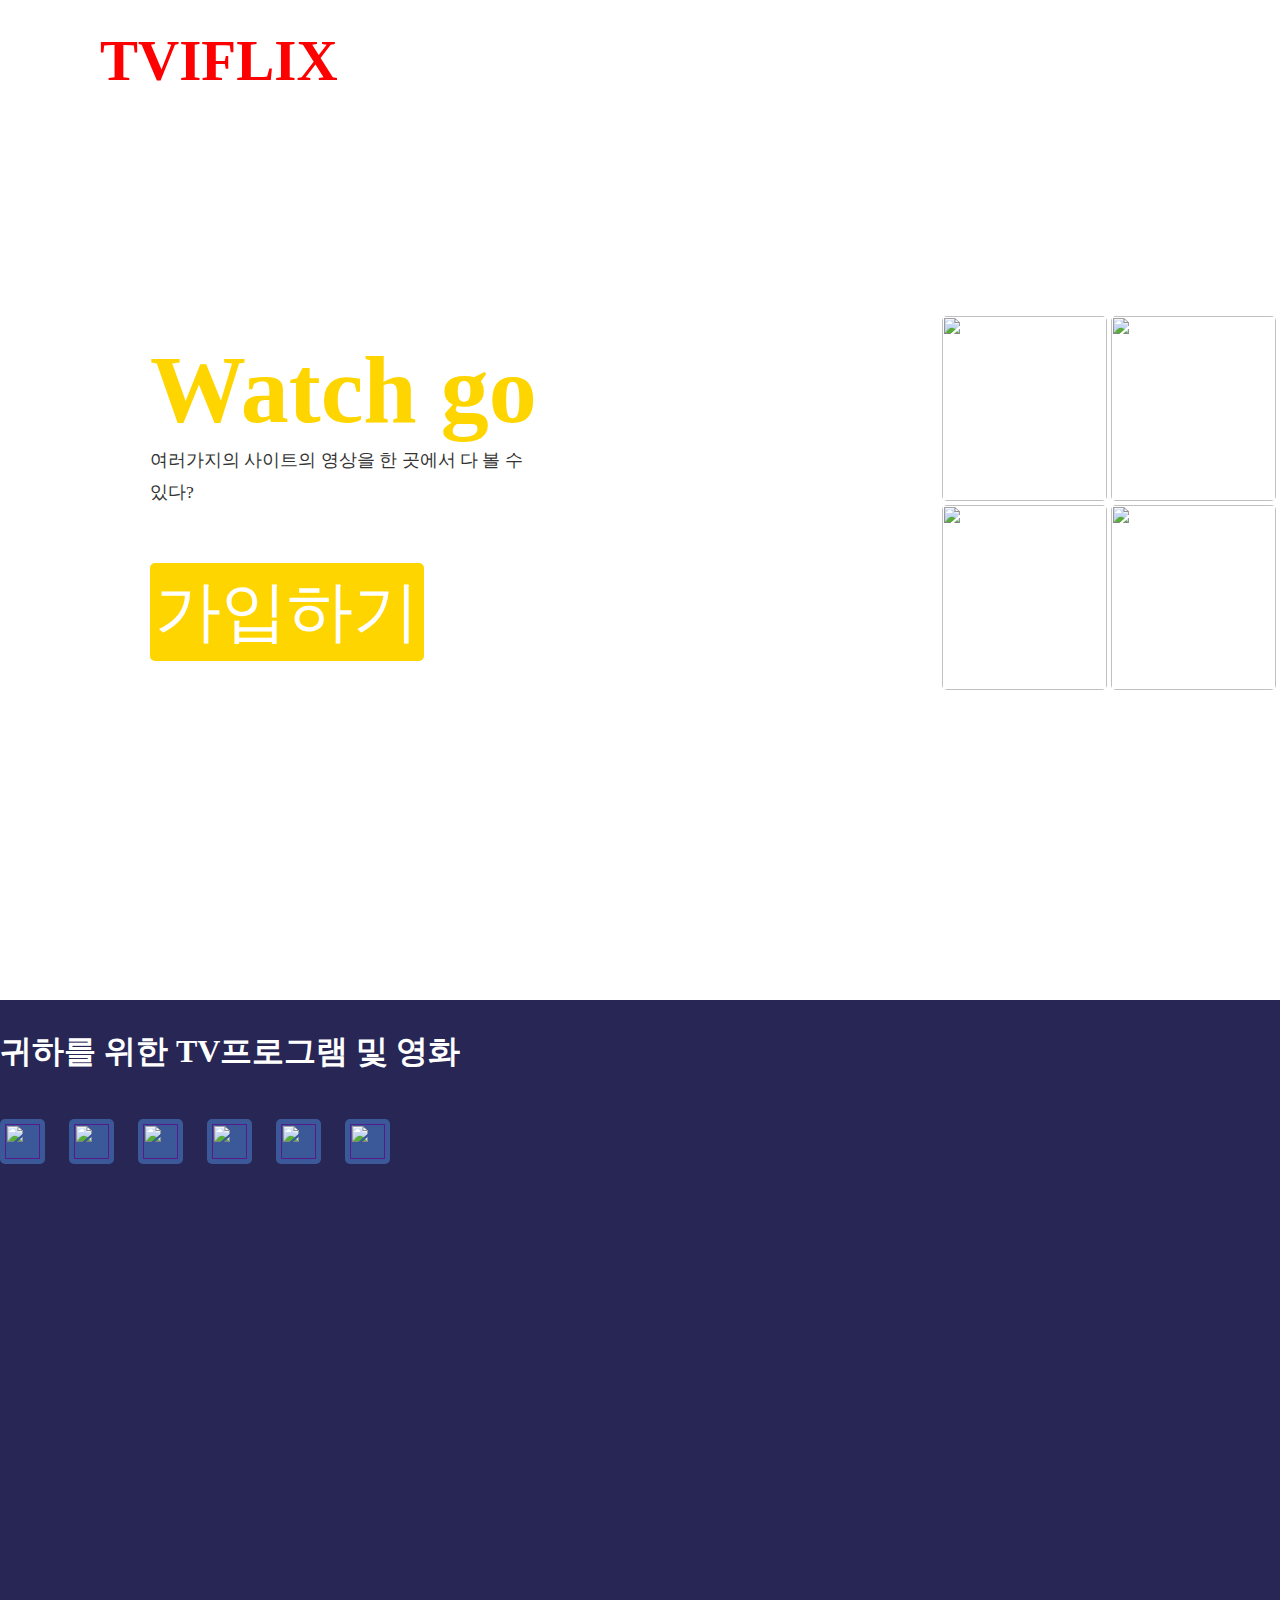
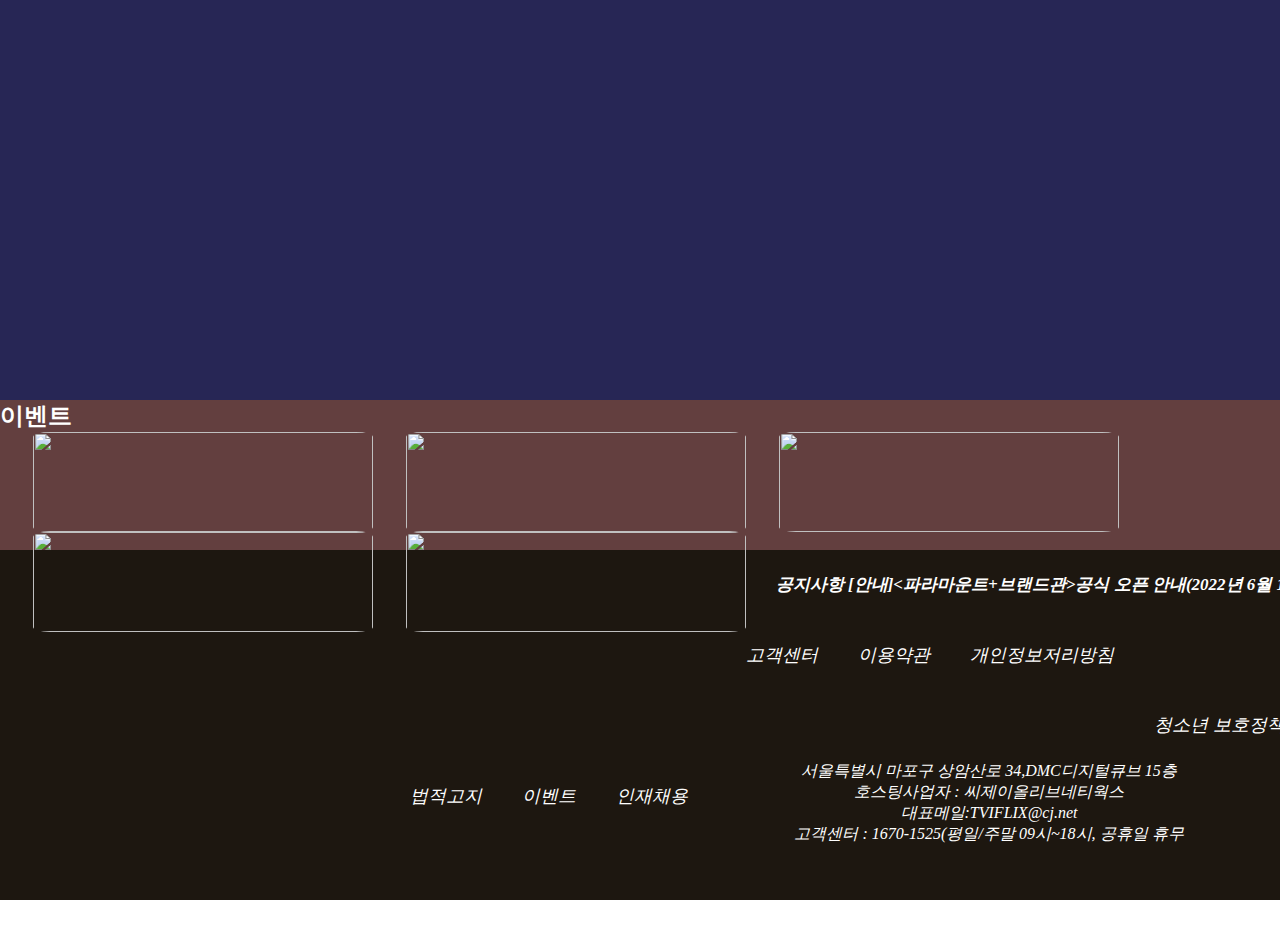
==== commit 25337528: "Add files via upload" ====
--- a/index.html
+++ b/index.html
@@ -21,7 +21,7 @@
                     <li><a href="#">찜한 콘텐츠</a></li>
                 </ul>
                 <div>
-                    <a href="#">검색</a>
+                    <a href="#" data-needpopup-options="custom">검색</a>
                     <a href="#">로그인</a>
                 </div>
             </header>
@@ -57,21 +57,50 @@
             <!-- 상단의 사이트 종류 -->
             <article id="site">
                 <h2>귀하를 위한 TV프로그램 및 영화</h2>
-            <a href="#" class="btn"><img src="./imgs/icon.png" alt=""></a>
-            <a href="#" class="btn"><img src="./imgs/icon2.png" alt=""></a>
-            <a href="#" class="btn"><img src="./imgs/icon3.png" alt=""></a>
-            <a href="#" class="btn"><img src="./imgs/icon4.png" alt=""></a>
-            <a href="#" class="btn"><img src="./imgs/icon5.png" alt=""></a>
-            <a href="#" class="btn"><img src="./imgs/plus_icon.png" alt=""></a>
-            </article>
+            <div id="onclick">
+            <a href="" class="btn"><img src="./imgs/icon.png" alt=""></a>
+            <a href="" class="btn"><img src="./imgs/icon2.png" alt=""></a>
+            <a href="" class="btn"><img src="./imgs/icon3.png" alt=""></a>
+            <a href="" class="btn"><img src="./imgs/icon4.png" alt=""></a>
+            <a href="" class="btn"><img src="./imgs/icon5.png" alt=""></a>
+            <a href="" class="btn"><img src="./imgs/plus_icon.png" alt=""></a>
+            </div>    
+        </article>
             <article id="works">
-                <ul>
-                    <li>전부</li>
-                    <li>영화</li>
-                    <li>TV프로그램</li>
-                </ul>
+                <div class="work_img">
+                    <img src="./imgs/nex1.png " alt="">
+                    <img src="./imgs/nex2.png " alt="">
+                    <img src="./imgs/nex3.png " alt="">
+                    <img src="./imgs/nex4.png " alt="">
+                </div>
+                <div class="work_img">
+                    <img src="./imgs/nex1.png " alt="">
+                    <img src="./imgs/nex2.png " alt="">
+                    <img src="./imgs/nex3.png " alt="">
+                    <img src="./imgs/nex4.png " alt="">
+                </div>
+                <div class="work_img">
+                    <img src="./imgs/nex1.png " alt="">
+                    <img src="./imgs/nex2.png " alt="">
+                    <img src="./imgs/nex3.png " alt="">
+                    <img src="./imgs/nex4.png " alt="">
+                </div>
+                <div class="work_img">
+                    <img src="./imgs/nex1.png " alt="">
+                    <img src="./imgs/nex2.png " alt="">
+                    <img src="./imgs/nex3.png " alt="">
+                    <img src="./imgs/nex4.png " alt="">
+                </div>
             </article>
 <script>
+    window.onload = function() {
+        var el = document.getElementById("onclick");
+        el.onclick = hello;
+    }
+
+    function hello() {
+        
+    }
 </script>
 
 
--- a/style.css
+++ b/style.css
@@ -54,7 +54,7 @@
     border-radius: 5px;
 }
 #contents{
-    width: 100%;height: 1500px;
+    width: 100%;height: 1000px;
     background-color: rgb(39, 38, 85);
 }
 
@@ -65,6 +65,7 @@
 #site h2{
     font-size: 2em;
     padding-top: 30px;
+    color: white;
 }
 #site .btn{
     background:#3b5998;
@@ -73,36 +74,32 @@
     margin:45px 20px 5px 0 ;
     border-radius: 5px;
 }
-#site .btn img{
+#site img{
     width: 35px;height: 35px;
 }
 #site .btn:hover{
     background: #132337;
 }
-
+#site button{
+    width: 35px; height: 35px;
+}
 #works{
-    width: 1300px;height: 1000px;
-    background: #ffd500;
-    margin: 0 auto;
-}
-#works ul{
-    width: 300px;
     display: flex;
-    justify-content: space-around;
-}
-#works ul li{
-    float: left;
-    font-size: 1.5em;
-    font-weight: 700;
-}
-
-
-
+    width: 1300px;height: 820px;
+    margin: 0 auto;
+}
+#works .work_img {
+    margin: 0 auto;
+}
+#works .work_img img{
+    margin-top: 30px;
+    width: 250px;
+}
 
 #enter{
     font-size: 30px;
     margin: 0 auto;
-    width: 1600px; height: 1400px;
+    width: 1600px; height: 300px;
 }
 #enter >div{
     margin: 0 auto;
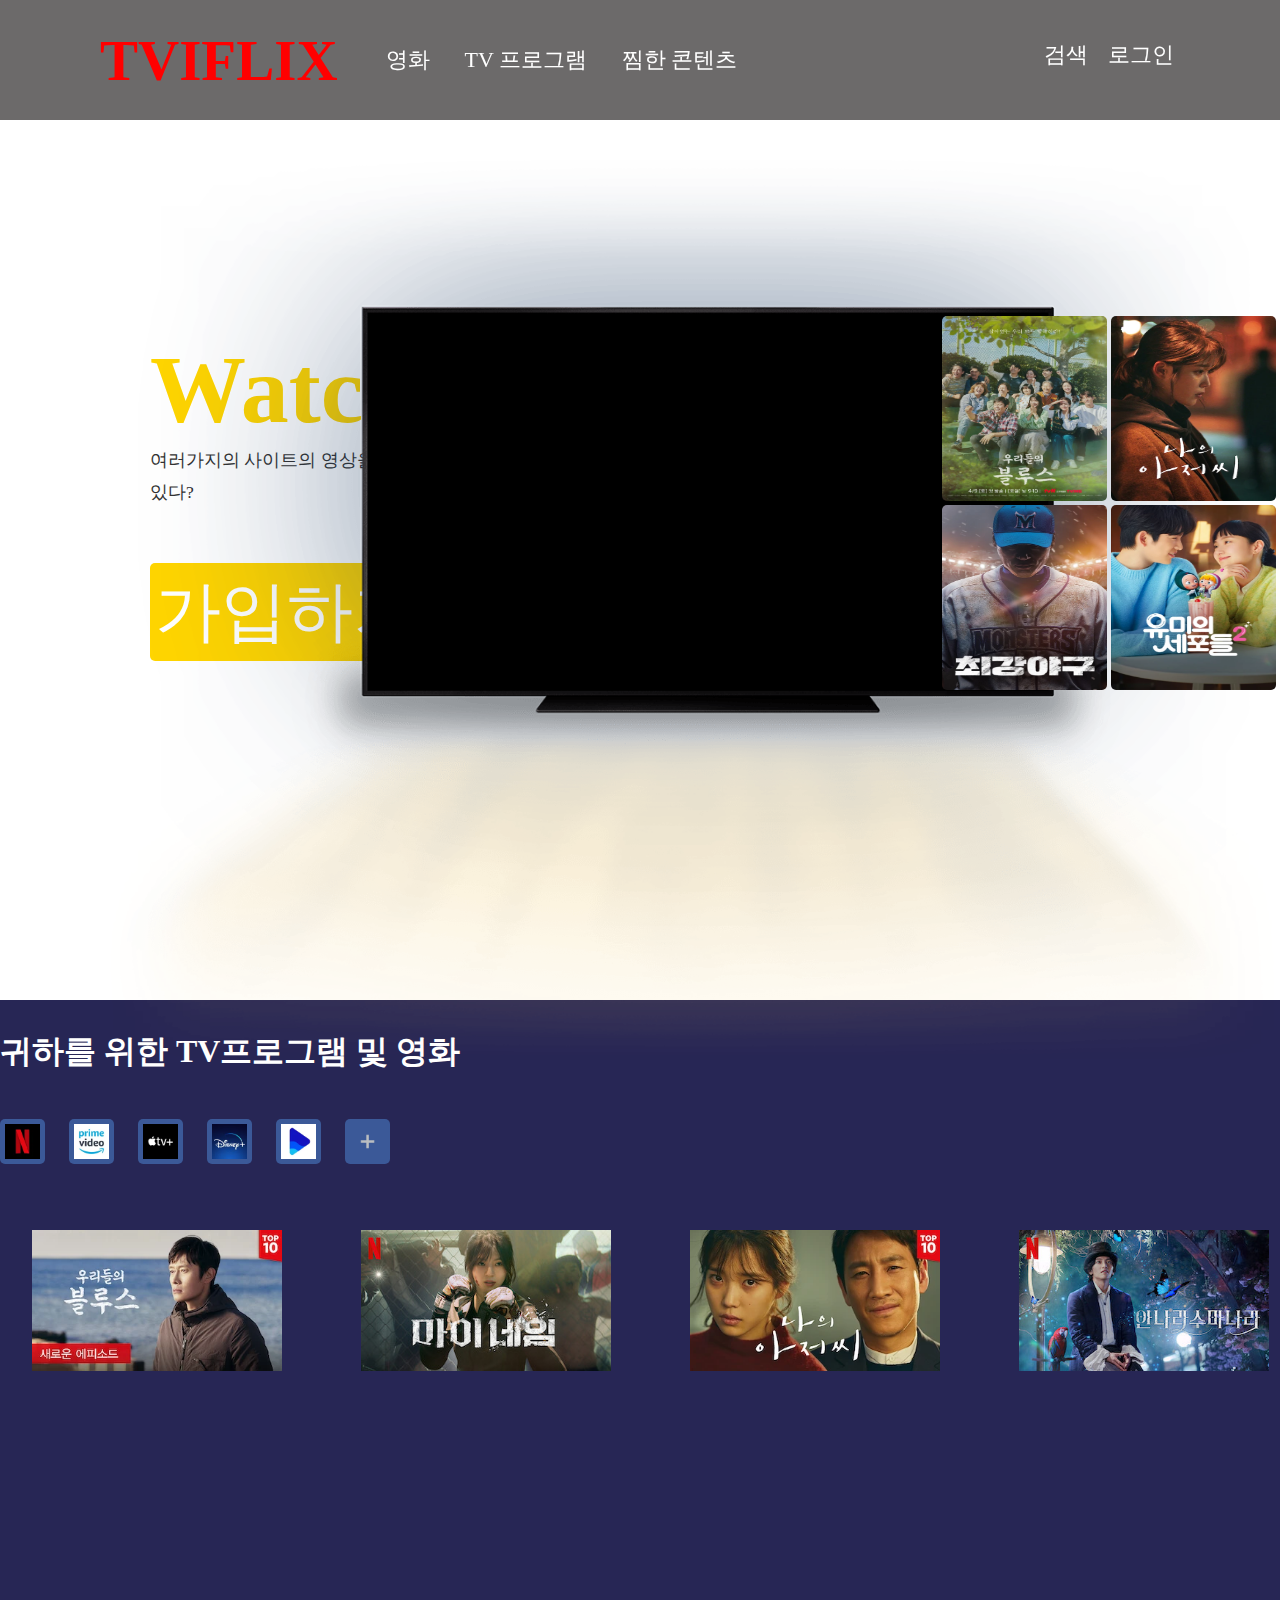
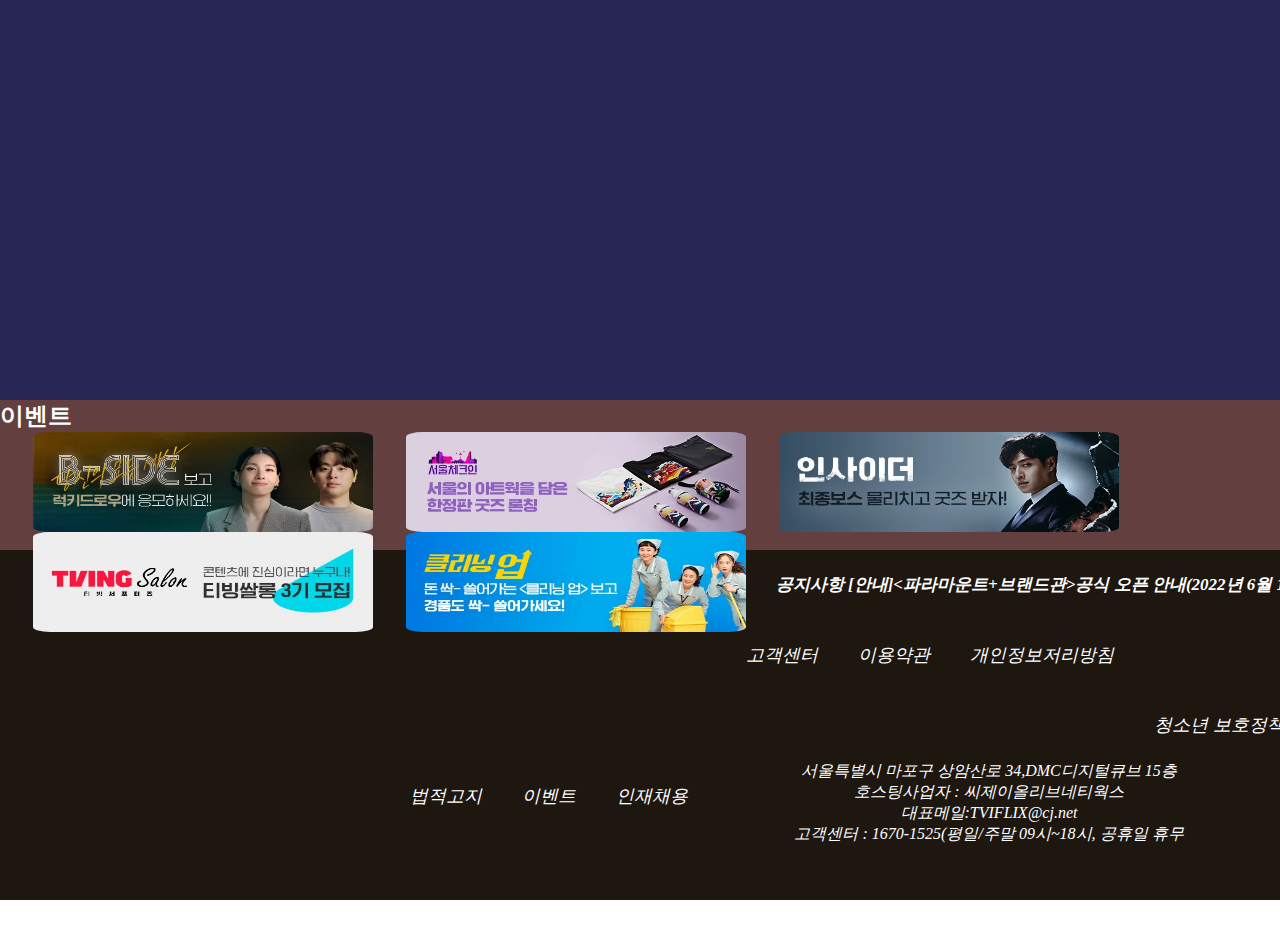
==== commit 4fe8dc35: "required" ====
--- a/index.html
+++ b/index.html
@@ -21,7 +21,7 @@
                     <li><a href="#">찜한 콘텐츠</a></li>
                 </ul>
                 <div>
-                    <a href="#" data-needpopup-options="custom">검색</a>
+                    <a href="#">검색</a>
                     <a href="#">로그인</a>
                 </div>
             </header>
@@ -66,32 +66,32 @@
             <a href="" class="btn"><img src="./imgs/plus_icon.png" alt=""></a>
             </div>    
         </article>
-            <article id="works">
+        <article id="works">
+            <div class="work_img">
+                <img src="./imgs/nex1.png " alt="">
+                <img src="https://occ-0-395-325.1.nflxso.net/dnm/api/v6/X194eJsgWBDE2aQbaNdmCXGUP-Y/AAAABQyUEwk5HImCeSp1kCGIrCWLNMw2SwRLpWF-bZ0ZsxGSENhe30cQ0FxFXccGYr7MY6YOM7XR-NtVRlbAOcsqpEaBVLCNeDuJDn0wdgU4c6LyE1d3MygafkI7byJ6pL89EXxISBoumSsCXONzpDWkmvOd0dS0ZN9O_UK36RjbGhrHCNVl-y8ST6GaHKil08o.jpg?r=4cc " alt="">
+                <img src="https://occ-0-395-325.1.nflxso.net/dnm/api/v6/X194eJsgWBDE2aQbaNdmCXGUP-Y/[base64].webp?r=3cd " alt="">
+                <img src="https://occ-0-395-325.1.nflxso.net/dnm/api/v6/X194eJsgWBDE2aQbaNdmCXGUP-Y/AAAABeCe-kvmuDkecOXPKIE8a_TqHhxJJVGe3QBNm6lXk_JLgAm_auorhMHjb-btjetwACpRfm7gP0_9NuFQglcSsJ-P5hSFO1eypgk.webp?r=d9d " alt="">
+            </div>
                 <div class="work_img">
-                    <img src="./imgs/nex1.png " alt="">
-                    <img src="./imgs/nex2.png " alt="">
-                    <img src="./imgs/nex3.png " alt="">
-                    <img src="./imgs/nex4.png " alt="">
-                </div>
-                <div class="work_img">
-                    <img src="./imgs/nex1.png " alt="">
-                    <img src="./imgs/nex2.png " alt="">
-                    <img src="./imgs/nex3.png " alt="">
-                    <img src="./imgs/nex4.png " alt="">
-                </div>
-                <div class="work_img">
-                    <img src="./imgs/nex1.png " alt="">
-                    <img src="./imgs/nex2.png " alt="">
-                    <img src="./imgs/nex3.png " alt="">
-                    <img src="./imgs/nex4.png " alt="">
-                </div>
-                <div class="work_img">
-                    <img src="./imgs/nex1.png " alt="">
-                    <img src="./imgs/nex2.png " alt="">
-                    <img src="./imgs/nex3.png " alt="">
-                    <img src="./imgs/nex4.png " alt="">
-                </div>
-            </article>
+                <img src="https://occ-0-395-325.1.nflxso.net/dnm/api/v6/X194eJsgWBDE2aQbaNdmCXGUP-Y/AAAABZjMK4ApqpaeTkY7aP4ePkOcu49KkUZBMsTKkTRlq_sXahyP5fdtcVGe7OLow00BC6zmYp519oOrqkmgBoXEGEBYXCCV6qClDeM.webp?r=05c " alt="">
+                <img src="./imgs/nex2.png " alt="">
+                <img src="https://occ-0-395-325.1.nflxso.net/dnm/api/v6/X194eJsgWBDE2aQbaNdmCXGUP-Y/AAAABRc69yfaJX_f7AWcZVyZpFmVFNvUpGbUDOk9Jx_k3AkBG6qMUMBDWH6ilJ47GXUpE7sQ0umSqeqhdnwIuSDwrCgK_uvGOwAFr78.webp?r=1e0 " alt="">
+                <img src="https://occ-0-395-325.1.nflxso.net/dnm/api/v6/X194eJsgWBDE2aQbaNdmCXGUP-Y/AAAABa8QHr_J2yLIIm9n6PfR0ut4YuEb9PdhVH8F_gI69vhnMWq9VFbtkf0odJ_w5LFERL6TPwV7PfkmuqCS49-J_GR0rAQ3UdsHQDhIVrkRD_ybTBL8fvFIb9Pq95Sf75ao51GhaOef9QcXQiPUQ6FXyPnGrvl1Jq8Ib04.webp?r=92f " alt="">
+            </div>
+            <div class="work_img">
+                <img src="https://occ-0-395-325.1.nflxso.net/dnm/api/v6/X194eJsgWBDE2aQbaNdmCXGUP-Y/AAAABaIrXnKZE6hfgcWmF0FCOSLUr8z8T_Z6td8gjEbFUK8_-L7xaVwnyNmqjFTZL8j7-KS4Zk4qQC4UnjcHJ1dArkvQ6oxYe9mRTQM.webp?r=b65 " alt="">
+                <img src="https://occ-0-395-325.1.nflxso.net/dnm/api/v6/X194eJsgWBDE2aQbaNdmCXGUP-Y/AAAABZRJijsC9drqTQvQxJDVW9vzD3q03AnCSDLizrnae1kLL2jceUC97CQQC9AfCGa5CNQAsUKdIK_m1GCUYv7bV8vsUxr_b7AHy7g.webp?r=b38 " alt="">
+                <img src="./imgs/nex3.png " alt="">
+                <img src="https://occ-0-395-325.1.nflxso.net/dnm/api/v6/X194eJsgWBDE2aQbaNdmCXGUP-Y/AAAABbVceQ0SgKpokjVSeqiECME5zgrlbzkWD7ttdSbMesn0vUmWNhjwtIFGn5uz6rv-2z7Lqoq91Pbvh-_BIBGmsLHBBF7B8hLtcfE.webp?r=720 " alt="">
+            </div>
+            <div class="work_img">
+                <img src="https://occ-0-395-325.1.nflxso.net/dnm/api/v6/X194eJsgWBDE2aQbaNdmCXGUP-Y/AAAABZpVIG9AyDrJo-qIeoINhBicSOPlwGquF-hnzH3SoHRpebfyNlCvgeFeu8nu8Rv8Bfv9aOe3suKkX7QoXf64uLn3vlSNMSpDbYQ.webp?r=442 " alt="">
+                <img src="https://occ-0-395-325.1.nflxso.net/dnm/api/v6/X194eJsgWBDE2aQbaNdmCXGUP-Y/AAAABdNTU1JbTeAcxxPlQIjDA9zkb5Mw7tbEa09Rnw3fWoqXZLzSQBX39B3oO3nAst30rk7lgYIuRTXniM383-19wPmot1KqmwO0A6E.webp?r=e96 " alt="">
+                <img src="https://occ-0-395-325.1.nflxso.net/dnm/api/v6/X194eJsgWBDE2aQbaNdmCXGUP-Y/AAAABRbtsXH2x7_5rTZuqM9qxwslRJhlU3QIj8Qr--JM1SCTDghOi98LJMgdG0XppFwocHnkV1ZTO0YgpYhA541m-B1myY11joP_gXc.webp?r=45f " alt="">
+                <img src="./imgs/nex4.png " alt="">
+            </div>
+        </article>
 <script>
     window.onload = function() {
         var el = document.getElementById("onclick");
--- a/style.css
+++ b/style.css
@@ -128,7 +128,7 @@
 #footer{
     float: left;
     width: 100%;height: 500px;
-    background-color: blanchedalmond;
+    background-color: rgb(29, 23, 16);
 }
 #footer .event{
     width: 100%;height: 150px;background-color:rgb(99, 63, 63);
--- a/header.css
+++ b/header.css
@@ -8,7 +8,7 @@
     width: 100%;
     height: 120px;
     padding: 0 100px;
-    background-color: rgba(255, 255, 255, 0);
+    background-color: rgba(46, 43, 43, 0.7);
 }
 #header a h1 {
     font-size: 57px;
